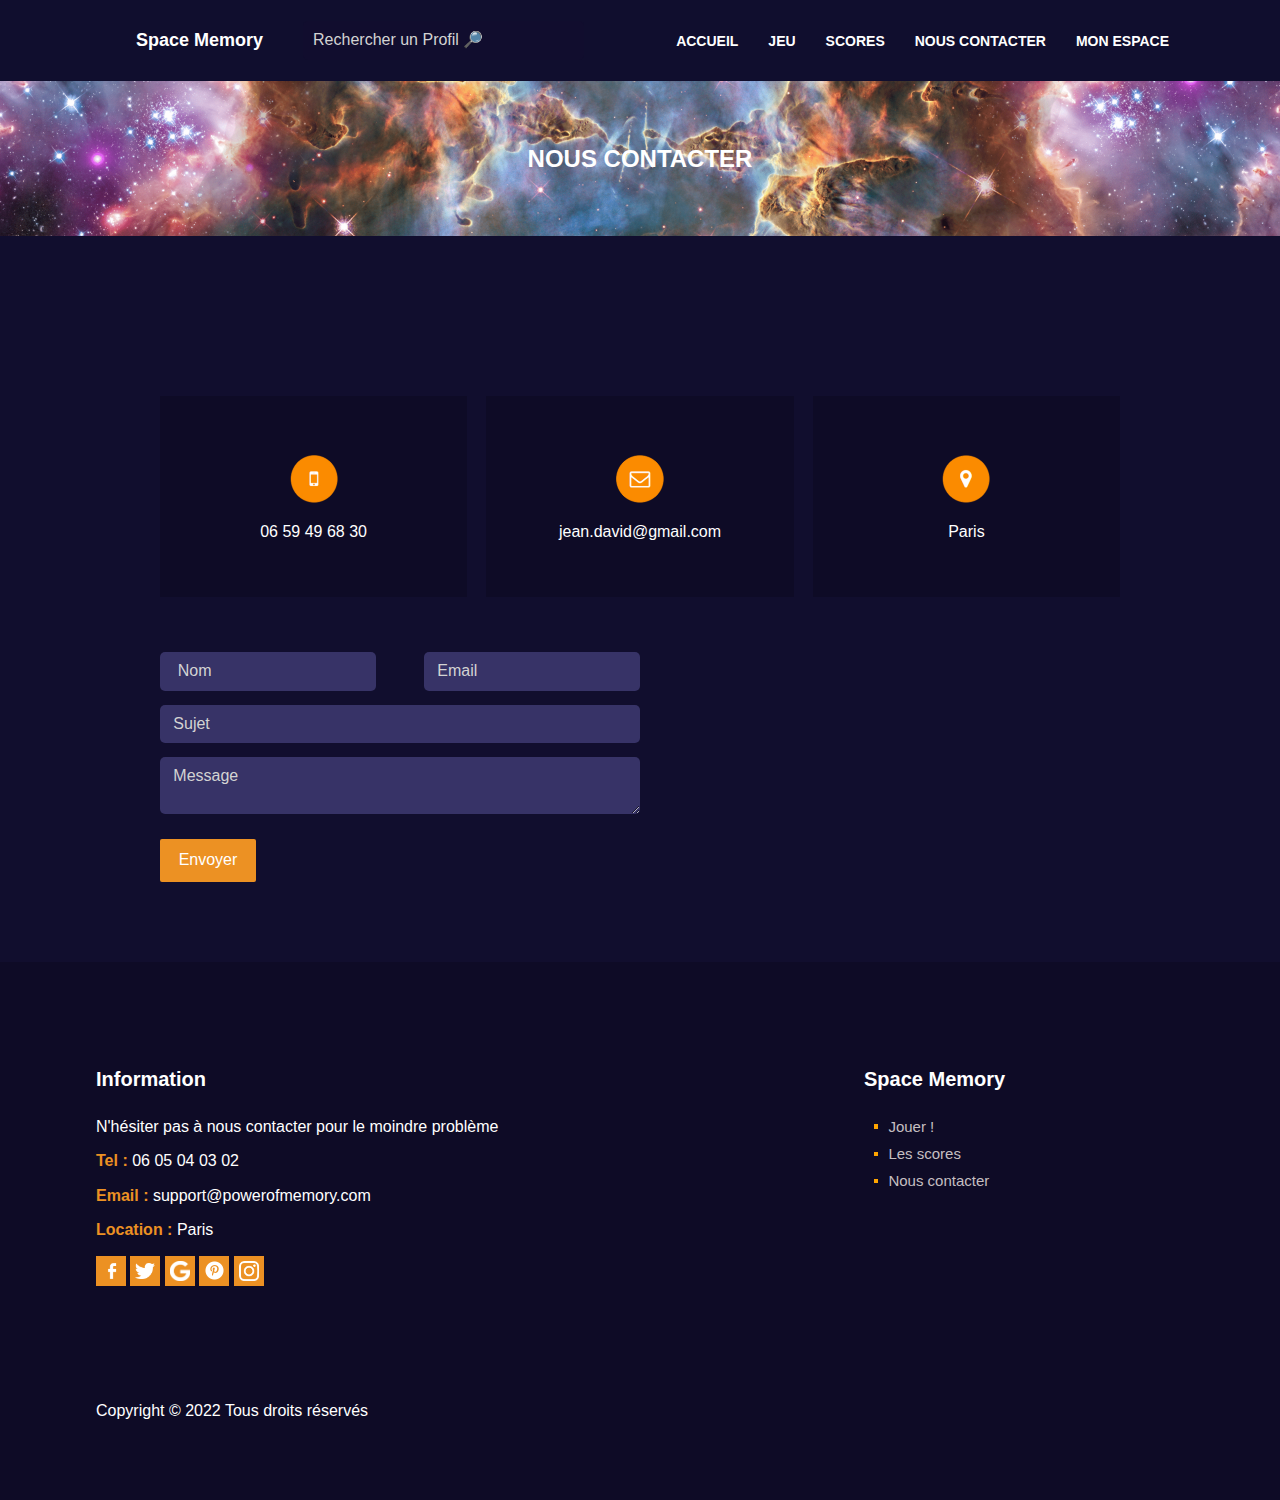
==== contact.html @ 4a154aa1 "contact ajustement" ====
<!DOCTYPE html>
<html>
    <head>
        <title>Space memory</title>
        <meta charset="utf-8">
        <link rel="stylesheet" href="assets/css/normalize.css">
        <link rel="stylesheet" href="assets/css/footer.css">
        <link rel="stylesheet" href="assets/css/header.css">
        <link rel="stylesheet" href="assets/css/main.css">
    </head>
    <body>
        <header class="login header"> 
            <div id="backgroundHeader">
                <nav>
                    <div id="logo" class="logo">Space Memory</div>
                    <input class="menu-btn" type="checkbox" id="menu-btn" />
                    <label class="menu-icon" for="menu-btn"><span class="navicon"></span></label>
                    <input type="text" placeholder="Rechercher un Profil 🔎" class="searchProfil">
                    <ul class="menu">
                        <li><a href="index.html" >Accueil</a></li>
                        <li><a href="memory.html" >Jeu</a></li>
                        <li><a href="Scores.html" >Scores</a></li>
                        <li><a href="contact.html">Nous Contacter</a></li>
                        <li><a href="#" id="LienConditionnel">Mon Espace</a></li>
                    </ul>
                </nav>
            </div>
            <h2 class="connexion">Nous Contacter</h2>
        </header>
        <main id="mainContact">
        <section class="align">
            <div>
                <br/>
                <img src="assets/images/telephone.png"width="48px"height="48px"/>
                <p>06 59 49 68 30</p>
            </div>
            <div>
                <br/>
                <img src="assets/images/mail.png"width="48px"height="48px"/>
                <p>jean.david@gmail.com</p>
            </div>
            <div>
                <br/>
                <img src="assets/images/map.png"width="48px"height="48px"/>
                <p>Paris</p>
            </div>
        </section>
        <form method="POST" class="form">
            <div id="inputPetit">
                <input type="text" name="name" id="name" placeholder="  &nbsp; Nom">
                <input type="email" name="mail" id="mail" placeholder=" &nbsp; Email">
            </div>
                <input type="text" name="sujet" id="sujet" placeholder=" &nbsp; Sujet" class="inputgrand">
                <textarea name="message" id="message" placeholder=" &nbsp; Message" class="inputgrand"></textarea>
                <br>
                <input type="submit" value="Envoyer" class="Submit">
        </form>
        </main>
        <!--footer-->
        <footer class="footer">
            <article>
                <h4>Information</h4>
                <p>N'hésiter pas à  nous contacter pour le moindre problème</p>
                <p><span>Tel : </span> 06 05 04 03 02</p>
                <p><span>Email : </span> support@powerofmemory.com</p>
                <p><span>Location : </span> Paris</p>
                <div>
                    <img src="assets/images/Facebook.png" alt="Facebook" id="facebook">
                    <img src="assets/images/twitter-128.png" alt="twitter">
                    <img src="assets/images/G-logo.png" alt="twitter">
                    <img src="assets/images/pinterest2.png" alt="pinterest" id="pinterest">
                    <img src="assets/images/instagram.png" alt="twitter">
                </div>
                <p>Copyright © 2022 Tous droits réservés</p>
            </article>
            <article>
                <h4>Space Memory</h4>
                <ul>
                    <li><a href="" > Jouer !</a></li>
                    <li><a href="Scores.html" > Les scores</a></li>
                    <li><a href="contact.html" > Nous contacter</a></li>
                </ul>
            </article>
        </footer>
        <!--fin footer-->
    </body>
</html>
---- assets/css/footer.css ----
footer{
    display: flex;
    justify-content: space-between;
    width: 100%;
    margin: auto;
    background-color: #0E0B26;
}
footer article img{
    background-color: #EC9123;
    padding: 5px;
    height: 20px;
    width: 20px;
}
footer a{
    text-decoration: none;
    color: #C5BFC1;
}
footer article{
    text-align: left;
    margin: 5rem 6rem;
}
footer article:last-of-type{
    width: 25%;
}
footer .InformationRight{
    text-align: right;
    
}
footer article p:last-of-type{
    margin: 7rem 0 0 0;
}
footer ul{
    padding: 0;
    list-style-type: none;
}
footer li{
    margin: 10px;
    font-size: 15px;
    display: flex;
    align-items: center;
}
footer li::before {
    content: "\25A0";
    margin-right: 10px;
    color: transparent;
    background-color: orange;
    font-size: 4px;
    padding: 0 1px;
}
footer span{
    color: #EC9123;
    font-weight: bold;
}
---- assets/css/header.css ----
#headerAccueil{
    display: flex;
    flex-direction: column;
    background: url(../images/montagneSpace.jpeg) no-repeat;
    background-size: cover;
    background-position: center;
    text-align: center;
}
nav{
    display: flex;
    align-items: center;
    justify-content: space-between;
    width: 85%;
    margin: auto;
}
#headerAccueil a, .login a{
    text-decoration: none;
    color: white;
    font-weight: 900;
    font-size: 14px;
}

#headerAccueil ul, .login ul{
    display: flex;
    margin: 0;
    flex-direction: column;
    top: 4rem;
    position: absolute;
    right: 1rem;
    background: rgba(17, 14, 46, 0.5);
    align-items: center;
}
#headerAccueil h1{
    font-size: 80px;
    width: 50rem;
    font-weight: 900;
    margin: 30vh auto 0;
}
#headerAccueil li, .login li{
    list-style: none;
    margin: 0 15px;
    display: flex;
    align-items: center;
    text-transform: uppercase;
    font-size: 15px;
}
#headerAccueil a button{
    color: white;
    border: none;
    background-color: transparent;
    font-size: 16px;
    cursor: pointer;
    text-transform: uppercase;
    font-weight: bold;

}
header.login h2{
    width: 75%;
    font-weight: 900;
    text-align: center;
    margin: 4rem auto;
    text-transform: uppercase;
}
header.login nav{
    width: 85%;
    justify-content: space-between;
}
#backgroundHeader{
    width: 100%;
    background-color: #100E2E;
}

header.login a{
    text-decoration: none;
    color: white;
    font-weight: 900;
    font-size: 14px;
}
header.login ul{
    display: flex;
    
}
header.login{
    display: flex;
    flex-direction: column;
    background: url(../images/headerWalpapper.png) no-repeat;
    background-size: cover;
    background-position: center;
}
header h1.connexion{
    font-size: 50px;
    width: 40%;
    font-weight: bold;
    margin: 50px auto 50px;
}

.header {
    background-color: #fff;
    width: 100%;
    z-index: 3;
  }
  
  .header ul {
    margin: 0;
    padding: 0;
    list-style: none;
    overflow: hidden;
  }
  
  .header li a {
    display: block;
    padding: 12px 20px;
    text-decoration: none;
    border-top: 2px solid transparent;
    transition: 1s;
  }
  
  #headerAccueil a:hover, .login li a:hover {
    color: #EC9123;
    transition: 0.5s;
  }
  
  .header .logo {
    display: block;
    float: left;
    font-size: 2em;
    padding: 10px 20px;
    text-decoration: none;
  }
  
  /* menu */
  
  .header .menu {
    clear: both;
    max-height: 0;
    transition: max-height .2s ease-out;
  }
  
  /* menu icon */
  
  .header .menu-icon {
    cursor: pointer;
    display: inline-block;
    padding: 28px 20px;
    position: absolute;
    right: 5rem;
    user-select: none;
  }
  
  .header .menu-icon .navicon {
    background: wheat;
    display: block;
    height: 5px;
    position: relative;
    transition: background .2s ease-out;
    width: 40px;
    border-radius: 5px;
  }
  
  .header .menu-icon .navicon:before,
  .header .menu-icon .navicon:after {
    background: wheat;
    content: '';
    display: block;
    height: 100%;
    position: absolute;
    transition: all .2s ease-out;
    width: 100%;
  }
  
  .header .menu-icon .navicon:before {
    top: 13px;
    border-radius: 5px;
  }
  
  .header .menu-icon .navicon:after {
    top: -13px;
    border-radius: 5px;
  }
  
  /* menu btn */
  
  .header .menu-btn {
    display: none;
  }
  
  .header .menu-btn:checked ~ .menu {
    max-height: 240px;
  }
  
  .header .menu-btn:checked ~ .menu-icon .navicon {
    background: transparent;
  }
  
  .header .menu-btn:checked ~ .menu-icon .navicon:before {
    transform: rotate(-45deg);
  }
  
  .header .menu-btn:checked ~ .menu-icon .navicon:after {
    transform: rotate(45deg);
  }
  
  .header .menu-btn:checked ~ .menu-icon:not(.steps) .navicon:before,
  .header .menu-btn:checked ~ .menu-icon:not(.steps) .navicon:after {
    top: 0;
  }

  @media (min-width: 1000Px) {
    .header li {
      float: left;
    }
    .header li a {
      padding: 20px 0;
    }
    .header .menu {
      clear: none;
      float: right;
      max-height: none;
    }
    .header .menu-icon {
      display: none;    
    }
    #headerAccueil ul li a:hover, header.login ul li a:hover{
        color: #EC9123;
        transition: 1s;
        border-top: 2px solid #EC9123;
        padding: 32px 0;
    }
    #headerAccueil ul, .login ul{
        position: unset;
        background: none;
        flex-direction: row;
    }
}
@media (max-width: 1000px) {
    h1{
        width: auto;
    }
}
---- assets/css/main.css ----
#mainAccueil{
    width: 75%;
    margin: 0 auto 7em;
}
#mainAccueil p:not(h5+p), #headerAccueil p, #footerAccueil p{
    color: #C5BFC1;
}
#mainAccueil section:first-of-type{
    display: flex;
    flex-direction: column;
    align-items: center;
    margin: 50px auto;
}
h4{
    font-size: 20px;
}
#mainAccueil section:first-of-type #blockImg{
    display: flex;
    justify-content: space-between;
    width: 100%;
}
#mainAccueil section:first-of-type div img{
    height: 300px;
}
#mainAccueil section:first-of-type div p {
    text-align: left;
    margin: 0;
    width: 20vw;
}
#mainAccueil section:first-of-type div p span{
    font-size: 20px;
    color: white;
    margin: 15px 0;
}
#mainAccueil section:first-of-type div h3{
    color: #3724A0;
    margin: 0 30px 0 0;
    text-align: left;
    font-size: 40px;
    font-weight: 900;
}
#mainAccueil section:first-of-type div h4{
    display: flex;
    margin: 0 0 30px;
}
#mainAccueil section:first-of-type #blockText{
    margin: 25px 0;
    display: flex;
    width: 100%;
}
#mainAccueil section:first-of-type #blockText div{
    display: flex;
}   
#mainAccueil section:first-of-type #blockText div div{
    display: flex;
    flex-direction: column;
}
#mainAccueil section:nth-of-type(2){
    display: flex;
    margin: auto;
    justify-content: center;
}
#mainAccueil section:nth-of-type(2) img{
    width: 530px;
    border-radius: 5px;
}
#mainAccueil section:nth-of-type(2) div{
    display: flex;
    flex-wrap: wrap;
    justify-content: end;
}
#mainAccueil section:nth-of-type(2) div article{
    width: 230px;
    display: flex;
    flex-direction: column;
    justify-content: center;
    align-items: center;
    margin: 15px;
    border-radius: 5px;
}
#mainAccueil section:nth-of-type(2) div article h5{
    font-size: 38px;
    margin: 0;
}
#mainAccueil section:nth-of-type(2) div article p{
    font-size: 18px;
    margin: 10px 0 0;
    font-weight: bolder;
}
#mainAccueil section:nth-of-type(2) div article:first-of-type{
    background-color: #3724A0;
}
#mainAccueil section:nth-of-type(2) div article:nth-of-type(2){
    background-color: #16A15F;
        margin-right: 0;
}
#mainAccueil section:nth-of-type(2) div article:nth-of-type(3){
    background-color: #B91CA8;

}
#mainAccueil section:nth-of-type(2) div article:last-of-type{
    background-color: #EB9122;
    margin-right: 0;
}
#mainAccueil section:last-of-type{
    margin: 20px;
    display: flex;
    flex-direction: column;
    align-items: center;
    margin: auto;
}
#mainAccueil section:last-of-type h2{
    font-size: xx-large;
    margin: 8rem 0 0 0;
}
#mainAccueil section:last-of-type p{
    margin: 20px;
}
#mainAccueil section:last-of-type p+img{
    width: 180px;
    margin: 10px;
}
#mainAccueil section:last-of-type #blockArticle{
    display: flex;
    justify-content: space-evenly;
    margin: auto;
    width: 75%;
}
#mainAccueil section:last-of-type article{
    display: flex;
    flex-direction: column;
    align-items: center;
    background-color: #0E0B26;
    padding: 30px;
    margin: 10px;
}
.imgTeam{
    width: 150px;
    height: 150px;
    border-radius: 50%;
}
#mainAccueil section:last-of-type article div:not(.imgTeam){
    display: flex;
    justify-content: space-evenly;
}
#mainAccueil section:last-of-type article div img{
    width: 20px;
    margin: 5px;
}
#mainAccueil section:last-of-type article h6{
    font-size: large;
    margin: 20px 7rem 5px;
}
#mainAccueil section:last-of-type article h6+p{
    color: #C5BFC1;
}
#alexis{
    background: url(../images/alexis.jpg) center;
    background-size: cover;
}
#mathias{
    background: url(../images/mathias.JPG) center;
    background-size: cover;

}

#mainContact{
    display: flex;
    width: 75%;
    margin: auto;
    flex-direction: column;
    align-items: center;
}
#leo{
    background: url(../images/gento.jpg) center;
    background-size: cover;
}


/*transition du header dan sle bon endroit*/

#logo{
    text-decoration: none;
    color: white;
    font-weight: 900;
    font-size: 18px;
    margin: 20px;
}
body{
    box-sizing: border-box;
    font-family: Arial, Helvetica, sans-serif;
    color: white;
    background-color: #110E2E;
}
#facebook{
    padding: 5px 7px 5px 3px;
}
#pinterest{
    height: 25px;
    width: 25px;
    padding: 2.5px;
}
#playButton{
    margin: 15px auto 30vh;
    width: 10%;
    background-color: orange;
    border: transparent;
    padding: 15px;
}
.align{
    display: flex;
    width: 100%;
    justify-content: space-between;
}
.align div{
    text-align: center;
    padding: 40px 0;
    margin: 10rem 0 3rem;
    width: 32%;
    background-color: #0E0B26;
}
#inputPetit{
    display: flex;
    justify-content: space-between;
    width: 100%;
}
.Submit{
    background-color: #EC9123;
    color: white;
    width: 20%;
    border-radius: 2px;
    border: transparent;
    padding: 12px 5px;
}
.inputgrand, #inputPetit input, textarea, .searchProfil{
    background-color: #373367;
    border-radius: 5px;
    color: white;
    padding: 10px 0;
    width: 100%;
    margin: 7px 0;
    border: none;
}
.form{
    display: flex;
    flex-direction: column;
    align-items: baseline;
    width: 50%;
    margin: 0 auto 5rem 0;
}
#inputPetit input {
    width: 45%;
}
.divInput{
    margin: 50px;
    text-align: left;

}
.pInput{
    margin: 3px;
    margin-left: 40%;
}
::placeholder{
    color: lightgray;
}
.align .Submit{
    background-color: #EC9123;
    color: white;
    border-color: #EC9123;
    width: 15%;
    margin: 10px auto 10px;
}
.align .SubmitEspace{
    background-color: #EC9123;
    color: white;
    border-color: #EC9123;
    width: 60%;
    margin: 10px auto 10px;
}
.align form{
    width: 50%;
    color: white;
}

.formEspace{
    margin: 50px;
    text-align: center;

}
.formEspace2{
    margin: 50px;
    text-align: center;

}
.pEspace{
    margin: 3px;
    margin-left: 50%;
}

.pEspace2{
    margin: 3px;
    margin-right: 50%;
}
::placeholder{
    color: lightgray;
}.Scores{
    display: flex;
    flex-direction: column;
    align-items: center;
    margin-bottom: 0%;
    padding: 10% 0;
}
.searchProfil{
    padding: 10px 4rem 10px 10px;
    background-color: rgba(17, 14, 46, 0.8);
    color: rgba(255, 255, 255, 0.5);
    width: auto;
    margin: 0 auto 0 0;
}
.Scores tr,.Scores img{
    height: 100px;
    width: 100px;
    border: 1px solid #EC9123;
}
.Scores tr td{
    padding: 2px 4px;
    cursor: pointer;
}
.Scores th{
    border: 1px solid orange;
    height: 25px;
    width: 225px;
}
#blockArticle article:hover{
    transition: 0.5s;
    -ms-transform: scale(1.05); /* IE 9 */
    -webkit-transform: scale(1.05); /* Safari 3-8 */
    transform: scale(1.05);
}
.PageScores{
    display: flex;
    flex-direction: column;
    align-items: center;
    margin: 10%;
}
.PageScores th, .PageScores td{
    border: 1px solid orange;
    height: 25px;
    width: 400px;
}
.PageScores .Fait{
    height: 40px;
    width: 200px;
    font-size: 40px;
}
.PageScores .FaitBase{
    height: 40px;
    width: 200px;
}
.jauge {
    width: 100%;
    height: 30px;
    background-color: #ccc;
    position: relative;
    border-radius: 10px;
}

.remplissage {
    height: 100%;
    background-color: orange;
    width: 33%;
    color: #373367;
    text-align: right;
    padding: 1rm;
    font-size: 20px;
    border-radius: 10px;
}
.progression{
    width: 400px;
    margin: 10px;
}
.alignProfil{
    display: flex;
    width: 100%;
    justify-content: center;
}
.TableauProfil{
    text-align: center;
    width: 100%;
    margin: 10%;
}
.colonne1 td{
    margin: 20%;
}
.formEspace div input{
    background-color: #373367;
    border-radius: 5px;
    color: white;
    padding: 10px 0;
    width: 100%;
    margin: 7px 0;
    border: none;
}
.formEspace div input.SubmitEspace{
    background-color: #EC9123;
    color: white;
    border-color: #EC9123;
    width: 50%;
    margin: 10px auto 10px;
}

/*chat*/

#pos_chat{
    position: absolute;
    bottom: 51vh; right: 0;
}
#chat{
    background-color: white;
    height: 50vh;
    width: 25%;
    position: fixed;
    right: 0;
    display: flex;
    flex-direction: column;
    box-sizing: border-box;
}
#chat #head{
    display: flex;
    background-color:dodgerblue;
    align-items: center;
    padding: 0;
}
#chat #head img{
    padding-right: 15px;
    padding-left: 15px;
}
#messages{
    flex: 1;
    padding: 20px 30px;
}
.message {
    background-color: lightgray;
    padding: 10px;
    color: black;
    width: fit-content;
    border-radius: 10px;
    margin-bottom: 15px;
}
.users{
    background-color: dodgerblue;
    margin-left: auto;
    color: white;
}
#input form{
    display: flex;
    margin: 10px;
    margin-top: 15px;
    margin-bottom: 15px;
}
#input form input{
    flex: 1;
    background-color: white;
    color: black;
    padding: 5px;
    border-width: 1px;
    border-color: lightgray;
    margin: 0;
    border-radius: 5px;
}
#input form button{
    margin-left: 5px;
    border: none;
    outline: none;
    border-radius: 5px;
    background-color: white;
    color: black;
    cursor: pointer;
}
#input form button:hover{
    background-color: dodgerblue;
}
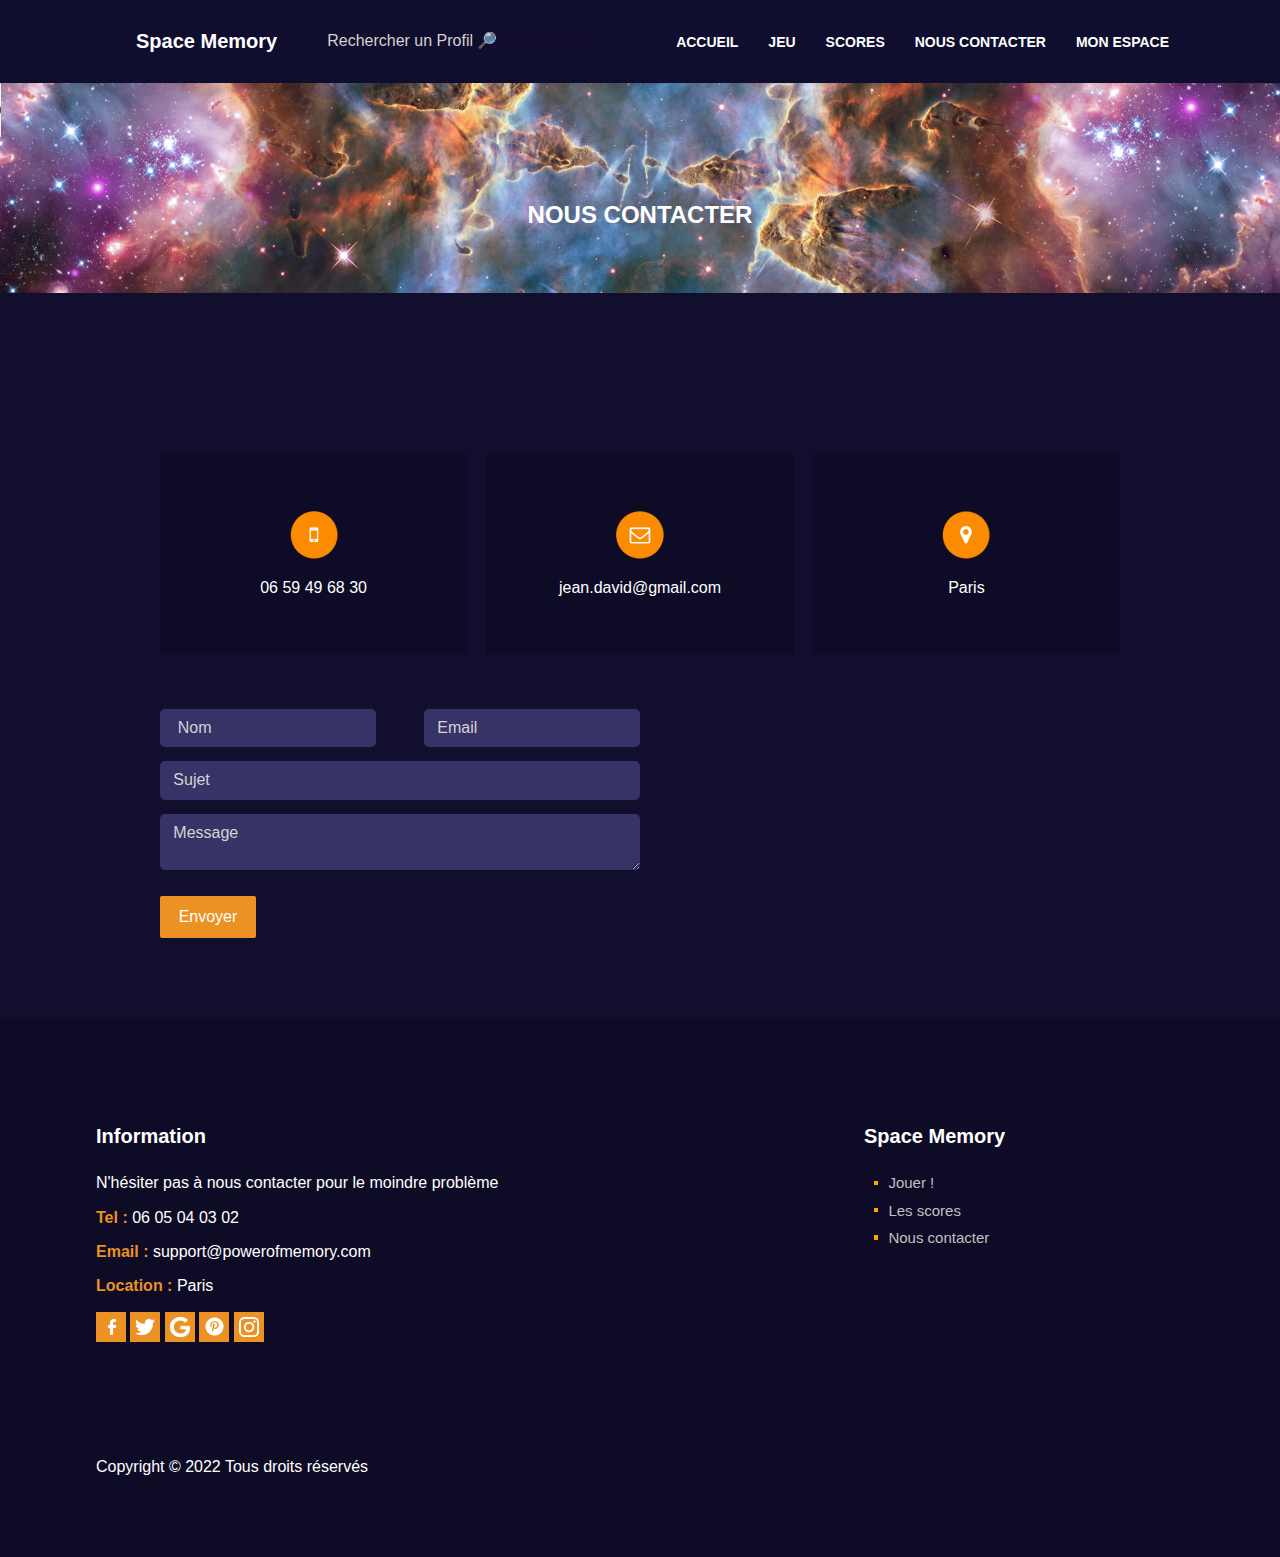
==== commit 23ca228b: "musique" ====
--- a/contact.html
+++ b/contact.html
@@ -25,6 +25,10 @@
                     </ul>
                 </nav>
             </div>
+            <audio controls preload="auto" autoplay loop>
+                <source src="assets/musique/MusiqueAction.mp3" type="audio/mpeg" />
+                 votre navigateur ne suporte pas l'element audio
+            </audio>
             <h2 class="connexion">Nous Contacter</h2>
         </header>
         <main id="mainContact">
--- a/assets/css/footer.css
+++ b/assets/css/footer.css
@@ -1,10 +1,4 @@
-footer{
-    display: flex;
-    justify-content: space-between;
-    width: 100%;
-    margin: auto;
-    background-color: #0E0B26;
-}
+
 footer article img{
     background-color: #EC9123;
     padding: 5px;
@@ -19,9 +13,7 @@
     text-align: left;
     margin: 5rem 6rem;
 }
-footer article:last-of-type{
-    width: 25%;
-}
+
 footer .InformationRight{
     text-align: right;
     
@@ -33,12 +25,7 @@
     padding: 0;
     list-style-type: none;
 }
-footer li{
-    margin: 10px;
-    font-size: 15px;
-    display: flex;
-    align-items: center;
-}
+
 footer li::before {
     content: "\25A0";
     margin-right: 10px;
--- a/assets/css/header.css
+++ b/assets/css/header.css
@@ -19,13 +19,21 @@
     font-weight: 900;
     font-size: 14px;
 }
-
+.inputgrand, #inputPetit input, textarea, .searchProfil{
+    background-color: #373367;
+    border-radius: 5px;
+    color: white;
+    padding: 10px 0;
+    width: 100%;
+    margin: 7px 0;
+    border: none;
+}
 #headerAccueil ul, .login ul{
     display: flex;
     margin: 0;
     flex-direction: column;
     top: 4rem;
-    position: absolute;
+    position: fixed ;
     right: 1rem;
     background: rgba(17, 14, 46, 0.5);
     align-items: center;
@@ -54,6 +62,7 @@
     font-weight: bold;
 
 }
+
 header.login h2{
     width: 75%;
     font-weight: 900;
@@ -69,7 +78,12 @@
     width: 100%;
     background-color: #100E2E;
 }
-
+#mainAccueil section:last-of-type #blockArticle{
+    display: flex;
+    justify-content: space-evenly;
+    margin: auto;
+    width: 75%;
+}
 header.login a{
     text-decoration: none;
     color: white;
@@ -79,6 +93,12 @@
 header.login ul{
     display: flex;
     
+}
+#doubleImgBlock img {
+    height: 300px;
+}
+#mainAccueil section:first-of-type div img:first-of-type:not(#mainAccueil section:first-of-type div div img) {
+    height: 300px;
 }
 header.login{
     display: flex;
@@ -93,7 +113,24 @@
     font-weight: bold;
     margin: 50px auto 50px;
 }
-
+#mainAccueil section:nth-of-type(2){
+    display: flex;
+    margin: auto;
+    justify-content: center;
+}
+footer li{
+    margin: 10px;
+    font-size: 15px;
+    display: flex;
+    align-items: center;
+}
+#mainAccueil section:first-of-type div h3{
+    color: #3724A0;
+    margin: 0 30px 0 0;
+    text-align: left;
+    font-size: 40px;
+    font-weight: 900;
+}
 .header {
     background-color: #fff;
     width: 100%;
@@ -142,8 +179,8 @@
     cursor: pointer;
     display: inline-block;
     padding: 28px 20px;
-    position: absolute;
-    right: 5rem;
+    position: fixed;
+    right: 0;
     user-select: none;
   }
   
@@ -172,7 +209,15 @@
     top: 13px;
     border-radius: 5px;
   }
-  
+  #mainAccueil section:nth-of-type(2) div article{
+    width: 230px;
+    display: flex;
+    flex-direction: column;
+    justify-content: center;
+    align-items: center;
+    margin: 15px;
+    border-radius: 5px;
+}
   .header .menu-icon .navicon:after {
     top: -13px;
     border-radius: 5px;
@@ -205,7 +250,7 @@
     top: 0;
   }
 
-  @media (min-width: 1000Px) {
+  @media (min-width: 1111px) {
     .header li {
       float: left;
     }
@@ -232,8 +277,102 @@
         flex-direction: row;
     }
 }
-@media (max-width: 1000px) {
-    h1{
+footer article:last-of-type{
+    width: 25%;
+}
+.searchProfil{
+    padding: 10px 4rem 10px 10px;
+    background-color: rgba(17, 14, 46, 0.8);
+    color: rgba(255, 255, 255, 0.5);
+    width: auto;
+    margin: 0 auto 0 0;
+}
+#mainAccueil section:nth-of-type(2) div article:nth-of-type(3){
+    background-color: #EB9122;
+}
+#mainAccueil section:nth-of-type(2) div article:nth-of-type(2), #mainAccueil section:nth-of-type(2) div article:last-of-type{
+    margin-right: 0;
+}
+#mainAccueil section:nth-of-type(2) div article:last-of-type{
+    background-color: #16A15F;
+}
+#mainAccueil section:nth-of-type(2) div article:nth-of-type(2){
+    background-color: #B91CA8;
+
+}
+footer{
+    display: flex;
+    justify-content: space-between;
+    width: 100%;
+    margin: auto;
+    background-color: #0E0B26;
+}
+footer article{
+    text-align: left;
+    margin: 5rem 6rem;
+}
+@media (max-width: 1150px) {
+    #headerAccueil h1{
         width: auto;
     }
-}+    #mainAccueil section:first-of-type #blockImg {
+        flex-direction: column;
+    }
+    #mainAccueil section:first-of-type #blockText {
+        justify-content: center;
+    }
+    #mainAccueil section:first-of-type div img:first-of-type:not(#mainAccueil section:first-of-type div div img) {
+        height: auto;
+        margin: 2rem;
+    }
+    .searchProfil{
+        padding: 10px 35px 10px 20px;
+    }
+    #mainAccueil section:last-of-type #blockArticle {
+        flex-direction: column;
+    }
+}
+@media screen and (max-width: 1380px) {
+    #mainAccueil section:nth-of-type(2) div article:nth-of-type(2), #mainAccueil section:nth-of-type(2) div article:last-of-type{
+        margin-right: 15px;
+    }
+    #mainAccueil section:nth-of-type(2) div article {
+        padding: 35px;
+    }
+}
+@media screen and (max-width: 874px) {
+    #mainAccueil section:nth-of-type(2) {
+        display: flex;
+        margin: auto;
+        justify-content: center;
+        flex-direction: column;
+        align-items: center;
+    }
+    #mainAccueil section:nth-of-type(2) div article {
+        width: 100%;
+    }
+}
+@media screen and (max-width: 640px) {
+    #headerAccueil h1{
+        font-size: 70px;
+    }
+    nav{
+        flex-direction: column;
+    }
+    footer{
+        flex-direction: column;
+    }
+    footer article{
+        text-align: center;
+        margin: auto;
+    }
+    footer article:last-of-type{
+        width: auto;
+    }
+    footer li{
+       justify-content: center;
+    }
+    #mainAccueil section:first-of-type div h3{
+    margin: 0 10px;
+    }
+}
--- a/assets/css/main.css
+++ b/assets/css/main.css
@@ -19,9 +19,7 @@
     justify-content: space-between;
     width: 100%;
 }
-#mainAccueil section:first-of-type div img{
-    height: 300px;
-}
+
 #mainAccueil section:first-of-type div p {
     text-align: left;
     margin: 0;
@@ -32,13 +30,7 @@
     color: white;
     margin: 15px 0;
 }
-#mainAccueil section:first-of-type div h3{
-    color: #3724A0;
-    margin: 0 30px 0 0;
-    text-align: left;
-    font-size: 40px;
-    font-weight: 900;
-}
+
 #mainAccueil section:first-of-type div h4{
     display: flex;
     margin: 0 0 30px;
@@ -55,11 +47,7 @@
     display: flex;
     flex-direction: column;
 }
-#mainAccueil section:nth-of-type(2){
-    display: flex;
-    margin: auto;
-    justify-content: center;
-}
+
 #mainAccueil section:nth-of-type(2) img{
     width: 530px;
     border-radius: 5px;
@@ -68,15 +56,6 @@
     display: flex;
     flex-wrap: wrap;
     justify-content: end;
-}
-#mainAccueil section:nth-of-type(2) div article{
-    width: 230px;
-    display: flex;
-    flex-direction: column;
-    justify-content: center;
-    align-items: center;
-    margin: 15px;
-    border-radius: 5px;
 }
 #mainAccueil section:nth-of-type(2) div article h5{
     font-size: 38px;
@@ -90,20 +69,9 @@
 #mainAccueil section:nth-of-type(2) div article:first-of-type{
     background-color: #3724A0;
 }
-#mainAccueil section:nth-of-type(2) div article:nth-of-type(2){
-    background-color: #16A15F;
-        margin-right: 0;
-}
-#mainAccueil section:nth-of-type(2) div article:nth-of-type(3){
-    background-color: #B91CA8;
-
-}
-#mainAccueil section:nth-of-type(2) div article:last-of-type{
-    background-color: #EB9122;
-    margin-right: 0;
-}
+
+
 #mainAccueil section:last-of-type{
-    margin: 20px;
     display: flex;
     flex-direction: column;
     align-items: center;
@@ -120,12 +88,7 @@
     width: 180px;
     margin: 10px;
 }
-#mainAccueil section:last-of-type #blockArticle{
-    display: flex;
-    justify-content: space-evenly;
-    margin: auto;
-    width: 75%;
-}
+
 #mainAccueil section:last-of-type article{
     display: flex;
     flex-direction: column;
@@ -183,7 +146,7 @@
     text-decoration: none;
     color: white;
     font-weight: 900;
-    font-size: 18px;
+    font-size: 20px;
     margin: 20px;
 }
 body{
@@ -202,7 +165,6 @@
 }
 #playButton{
     margin: 15px auto 30vh;
-    width: 10%;
     background-color: orange;
     border: transparent;
     padding: 15px;
@@ -232,15 +194,7 @@
     border: transparent;
     padding: 12px 5px;
 }
-.inputgrand, #inputPetit input, textarea, .searchProfil{
-    background-color: #373367;
-    border-radius: 5px;
-    color: white;
-    padding: 10px 0;
-    width: 100%;
-    margin: 7px 0;
-    border: none;
-}
+
 .form{
     display: flex;
     flex-direction: column;
@@ -254,11 +208,16 @@
 .divInput{
     margin: 50px;
     text-align: left;
+    margin-left: 40%;
+    margin-right: 40%;
 
 }
 .pInput{
     margin: 3px;
-    margin-left: 40%;
+}
+.pInput2{
+    margin: 10px;
+    text-align: center;
 }
 ::placeholder{
     color: lightgray;
@@ -281,7 +240,11 @@
     width: 50%;
     color: white;
 }
-
+#doubleImgBlock{
+    display: flex;
+    width: 100%;
+    justify-content: space-evenly;
+}
 .formEspace{
     margin: 50px;
     text-align: center;
@@ -309,13 +272,6 @@
     align-items: center;
     margin-bottom: 0%;
     padding: 10% 0;
-}
-.searchProfil{
-    padding: 10px 4rem 10px 10px;
-    background-color: rgba(17, 14, 46, 0.8);
-    color: rgba(255, 255, 255, 0.5);
-    width: auto;
-    margin: 0 auto 0 0;
 }
 .Scores tr,.Scores img{
     height: 100px;
@@ -408,6 +364,22 @@
     width: 50%;
     margin: 10px auto 10px;
 }
+.pInput input{
+    background-color: #373367;
+    border-radius: 5px;
+    color: white;
+    padding: 10px 0;
+    margin: 7px 0;
+    border: none;
+    width: 100%;
+}
+.pInput input.Submit{
+    background-color: #EC9123;
+    color: white;
+    border-color: #EC9123;
+    margin: 10px auto 10px;
+    width: 50%;
+}
 
 /*chat*/
 
@@ -437,19 +409,37 @@
 }
 #messages{
     flex: 1;
-    padding: 20px 30px;
-}
-.message {
+    padding: 20px 10px;
+    color: darkgray;
+    font-size: 10px;
+}
+.column{
+    flex-direction: column;
+    margin-left: 5px;
+}
+.column p{
+    height: fit-content;
+    margin: 0;
+}
+.flex{
+    display: flex;
+    margin-bottom: 15px;
+    align-items: center;
+}
+.message{
     background-color: lightgray;
     padding: 10px;
     color: black;
+    font-size: 15px;
     width: fit-content;
+    height: fit-content;
     border-radius: 10px;
-    margin-bottom: 15px;
-}
-.users{
+}
+.user{
+    margin-left: auto;
+}
+.usersmessage{
     background-color: dodgerblue;
-    margin-left: auto;
     color: white;
 }
 #input form{
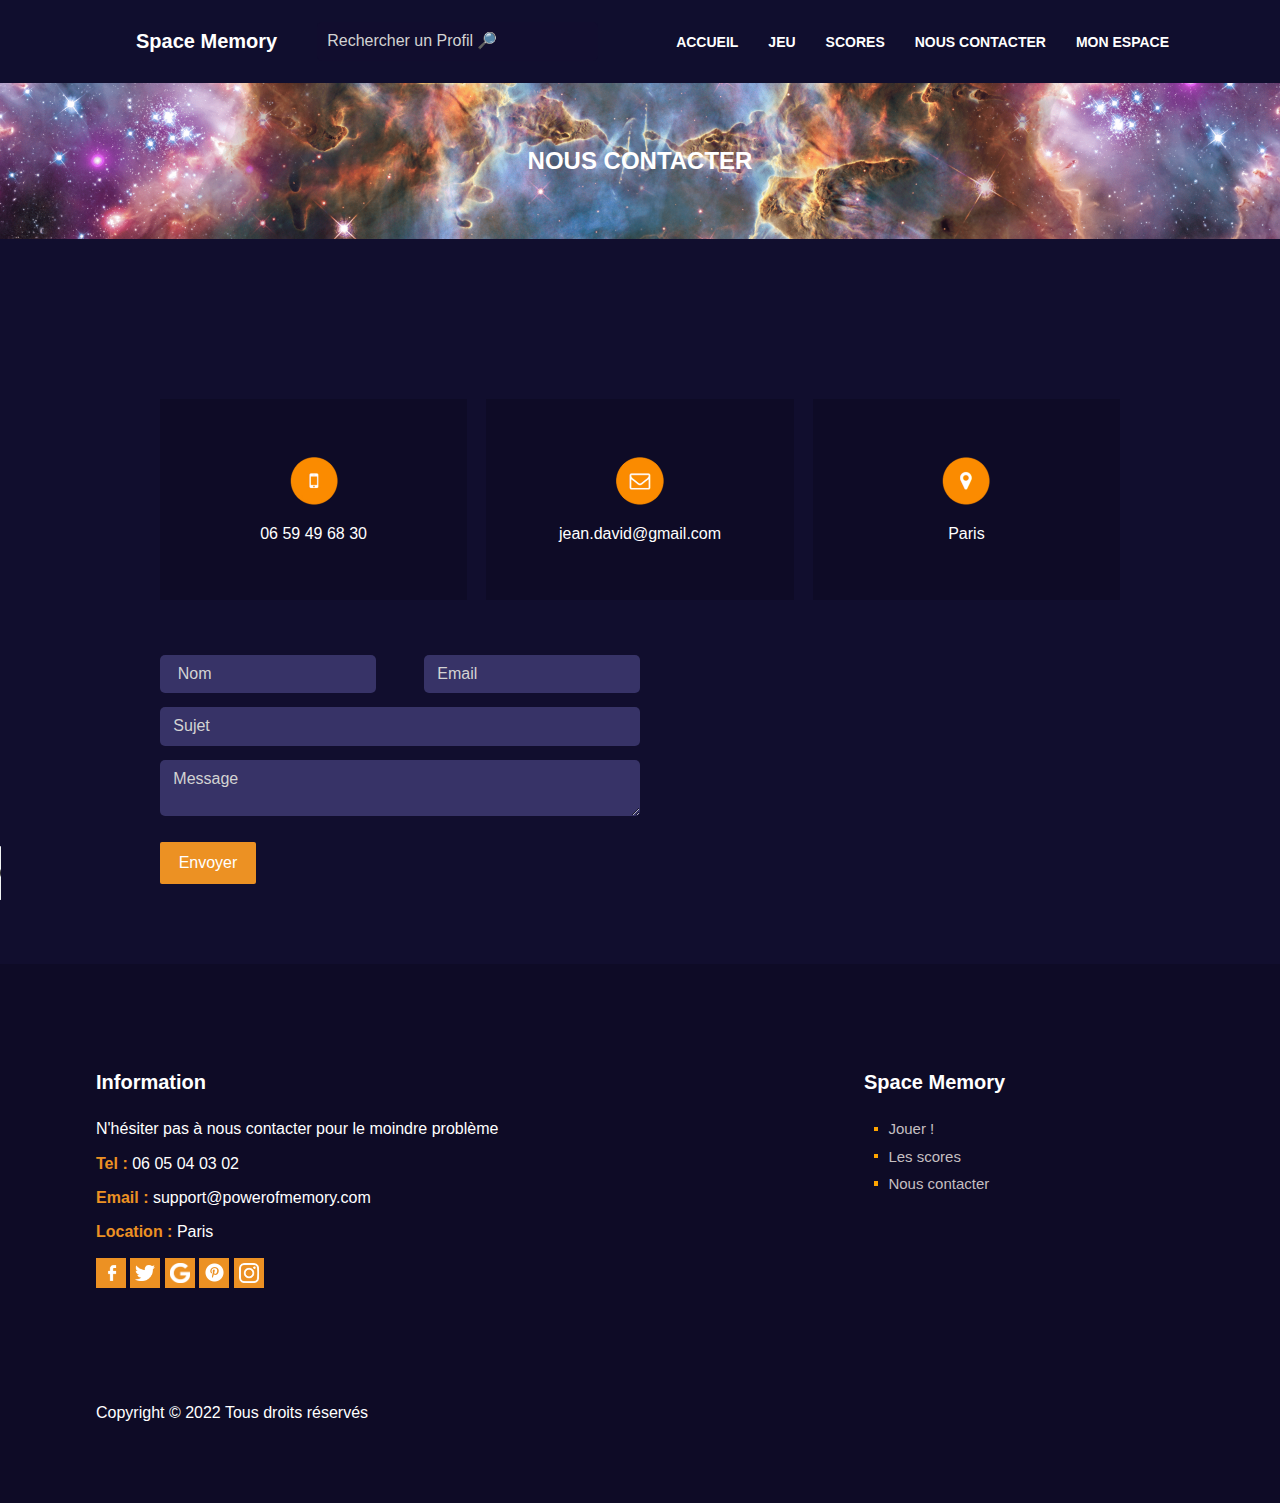
==== commit 17f50304: "bonne musique sur tout sauf memory" ====
--- a/contact.html
+++ b/contact.html
@@ -26,7 +26,7 @@
                 </nav>
             </div>
             <audio controls preload="auto" autoplay loop>
-                <source src="assets/musique/MusiqueAction.mp3" type="audio/mpeg" />
+                <source src="assets/musique/MusiqueTranquille.mp3" type="audio/mpeg" />
                  votre navigateur ne suporte pas l'element audio
             </audio>
             <h2 class="connexion">Nous Contacter</h2>
--- a/assets/css/header.css
+++ b/assets/css/header.css
@@ -12,6 +12,11 @@
     justify-content: space-between;
     width: 85%;
     margin: auto;
+}
+.Scores tr,.Scores img{
+    height: 100px;
+    width: 100px;
+    border: 1px solid #EC9123;
 }
 #headerAccueil a, .login a{
     text-decoration: none;
--- a/assets/css/main.css
+++ b/assets/css/main.css
@@ -273,11 +273,7 @@
     margin-bottom: 0%;
     padding: 10% 0;
 }
-.Scores tr,.Scores img{
-    height: 100px;
-    width: 100px;
-    border: 1px solid #EC9123;
-}
+
 .Scores tr td{
     padding: 2px 4px;
     cursor: pointer;
@@ -385,17 +381,43 @@
 
 #pos_chat{
     position: absolute;
-    bottom: 51vh; right: 0;
+}.toggle-checkbox {
+    display: none;
+}
+.floating-button {
+    width: 60px;
+    height: 60px;
+    background-color: dodgerblue;
+    position: fixed;
+    bottom: 10px; right: 10px;
+    border-radius: 50%;
+    background-image: url("../images/chaticones.png");
+    background-position: center;
+    background-size: 80%;
+    cursor: pointer;
+}
+.floating-button:hover{
+    width: 70px;
+    height: 70px;
+    bottom: 5px; right: 5px;
+}
+.toggle-checkbox:checked ~ .floating-button{
+    background-color: dodgerblue;
+    background-image: url("../images/checkedchaticone.png");
 }
 #chat{
     background-color: white;
-    height: 50vh;
-    width: 25%;
+    height: 400px;
+    width: 350px;
     position: fixed;
-    right: 0;
+    bottom: 80px; right: 10px;
     display: flex;
     flex-direction: column;
     box-sizing: border-box;
+    display: none;
+}
+.toggle-checkbox:checked ~ #chat{
+    display: flex;
 }
 #chat #head{
     display: flex;
@@ -406,6 +428,10 @@
 #chat #head img{
     padding-right: 15px;
     padding-left: 15px;
+}
+audio{
+    position: fixed;
+    bottom: 0;
 }
 #messages{
     flex: 1;
@@ -469,4 +495,5 @@
 }
 #input form button:hover{
     background-color: dodgerblue;
+    color: white;
 }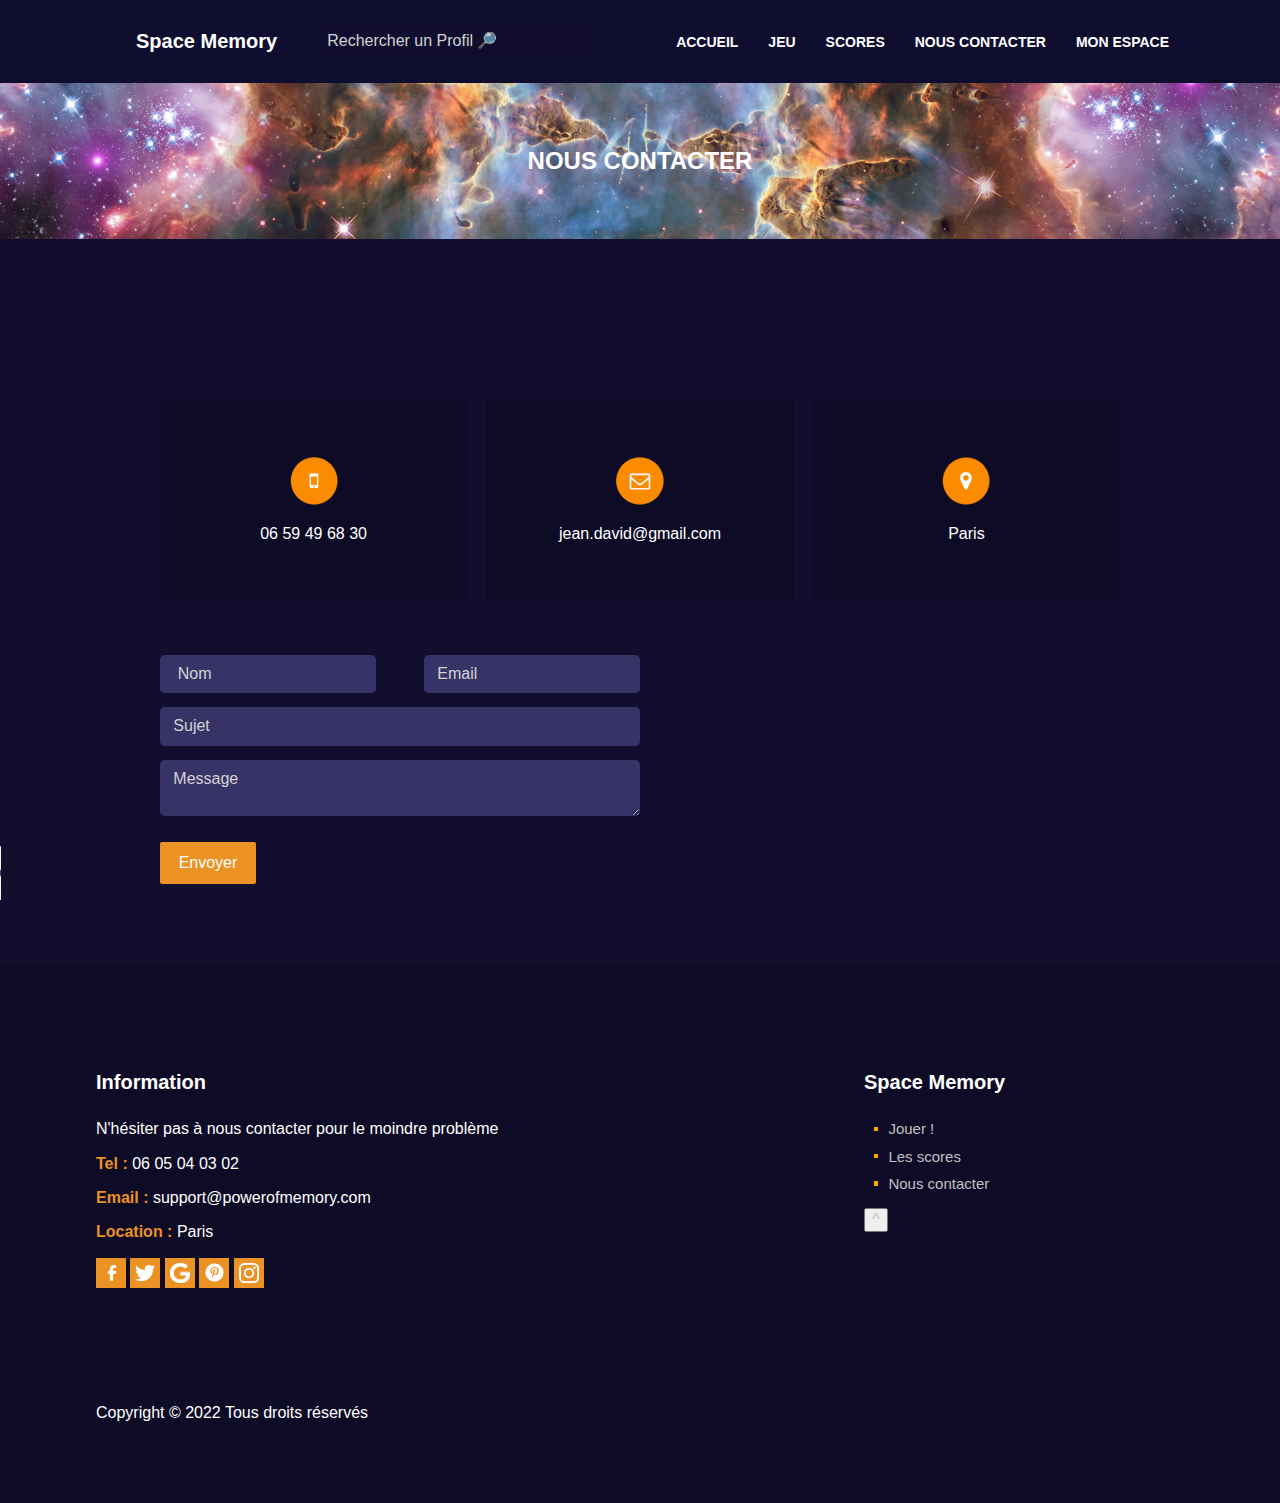
==== commit 4eb7ee70: "upButton" ====
--- a/contact.html
+++ b/contact.html
@@ -84,6 +84,7 @@
                     <li><a href="Scores.html" > Les scores</a></li>
                     <li><a href="contact.html" > Nous contacter</a></li>
                 </ul>
+                <button class="upButton"><a href="#backgroundHeader">^</a></button>
             </article>
         </footer>
         <!--fin footer-->
--- a/assets/css/header.css
+++ b/assets/css/header.css
@@ -17,6 +17,42 @@
     height: 100px;
     width: 100px;
     border: 1px solid #EC9123;
+}
+.levelDifficult{
+    display: flex;
+    flex-direction: column;
+    align-items: center;
+    justify-content: center;
+    border-radius: 10px;
+    padding: 10px;
+    color: white;
+    width: 30%;
+    margin: 2rem auto;
+}
+.levelDifficult div{
+    display: flex;
+    flex-direction: column;
+
+    align-items: center;
+    justify-content: center;
+}
+.levelDifficult div button{
+    border-radius: 5px;
+    padding: 15px;
+    border: black 1Px solid;
+    font-weight: bold;
+    margin: 10px;
+    width: 200px;
+    cursor: pointer;
+}
+.levelDifficult div button:first-of-type{
+    background-color: greenyellow;
+}
+.levelDifficult div button:nth-of-type(2){
+    background-color: cornflowerblue;
+}
+.levelDifficult div button:last-of-type{
+    background-color: red;
 }
 #headerAccueil a, .login a{
     text-decoration: none;
@@ -305,6 +341,12 @@
     background-color: #B91CA8;
 
 }
+.flex{
+    display: flex;
+}
+.none{
+    display: none;
+}
 footer{
     display: flex;
     justify-content: space-between;
--- a/assets/css/main.css
+++ b/assets/css/main.css
@@ -267,11 +267,11 @@
 ::placeholder{
     color: lightgray;
 }.Scores{
-    display: flex;
+    display: none;
     flex-direction: column;
     align-items: center;
     margin-bottom: 0%;
-    padding: 10% 0;
+    padding: 3% 0;
 }
 
 .Scores tr td{
@@ -496,4 +496,70 @@
 #input form button:hover{
     background-color: dodgerblue;
     color: white;
-}+}
+@media screen and (max-width: 900px) {
+    .hard.Scores img{
+        width: 90px;
+        height: 90px;
+    }
+}
+@media screen and (max-width: 810px) {
+    .hard.Scores img{
+        width: 80px;
+        height: 80px;
+    }
+}
+@media screen and (max-width: 730px) {
+    .hard.Scores img{
+        width: 72px;
+        height: 72px;
+    }
+}
+@media screen and (max-width: 670px) {
+    .hard.Scores img{
+        width: 65px;
+        height: 65px;
+    }
+    .medium.Scores img{
+        width: 90px;
+        height: 90px;
+    }
+}
+@media screen and (max-width: 610px) {
+    .hard.Scores img{
+        width: 60px;
+        height: 60px;
+    }
+    .medium.Scores img{
+        width: 81px;
+        height: 81px;
+    }
+}
+@media screen and (max-width: 570px) {
+    .hard.Scores img{
+        width: 57px;
+        height: 57px;
+    }
+}
+@media screen and (max-width: 550px) {
+    .hard.Scores img{
+        width: 55px;
+        height: 55px;
+    }
+    .medium.Scores img{
+        width: 72px;
+        height: 72px;
+    }
+}
+@media screen and (max-width: 530px) {
+    .hard.Scores img{
+        width: 53px;
+        height: 53px;
+    }
+}
+@media screen and (max-width: 510px) {
+    .hard.Scores img{
+        width: 52px;
+        height: 52px;
+    }
+}
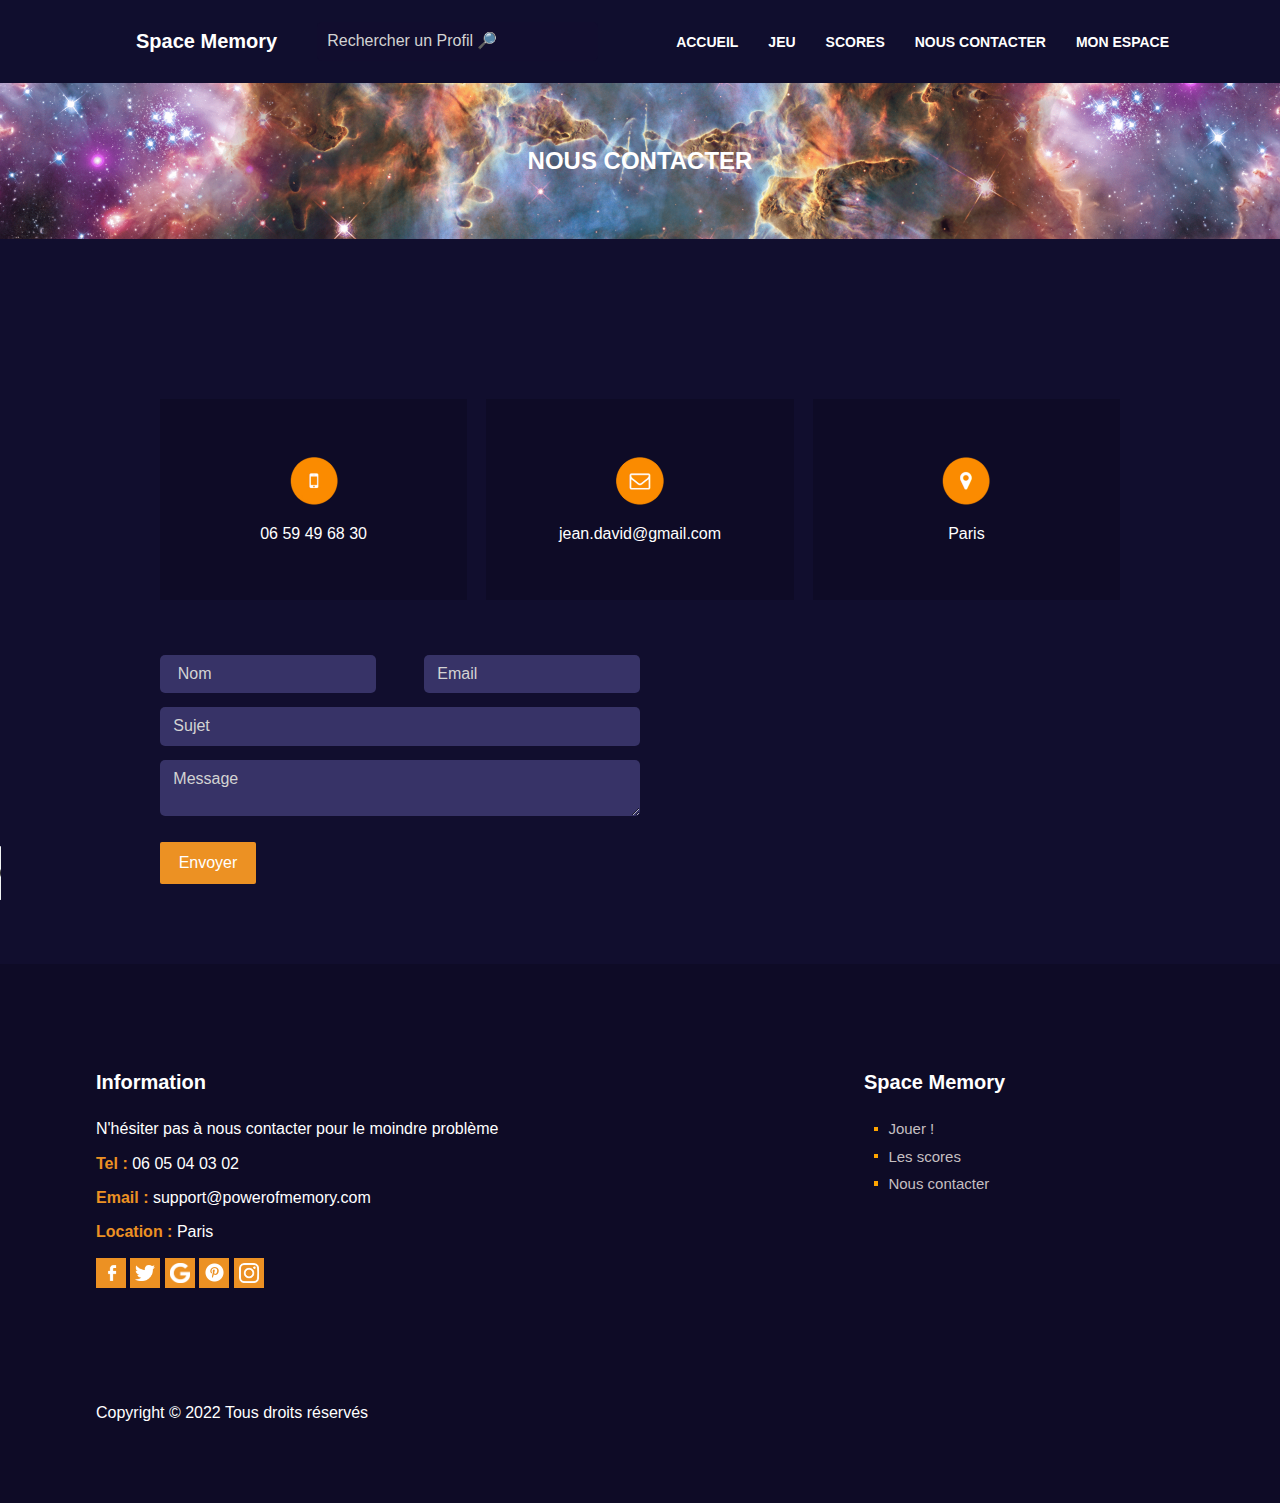
==== commit a0571106: "responsive" ====
--- a/contact.html
+++ b/contact.html
@@ -84,7 +84,6 @@
                     <li><a href="Scores.html" > Les scores</a></li>
                     <li><a href="contact.html" > Nous contacter</a></li>
                 </ul>
-                <button class="upButton"><a href="#backgroundHeader">^</a></button>
             </article>
         </footer>
         <!--fin footer-->
--- a/assets/css/main.css
+++ b/assets/css/main.css
@@ -273,7 +273,11 @@
     margin-bottom: 0%;
     padding: 3% 0;
 }
-
+.Scores tr,.Scores img{
+    height: 100px;
+    width: 100px;
+    border: 1px solid #EC9123;
+}
 .Scores tr td{
     padding: 2px 4px;
     cursor: pointer;
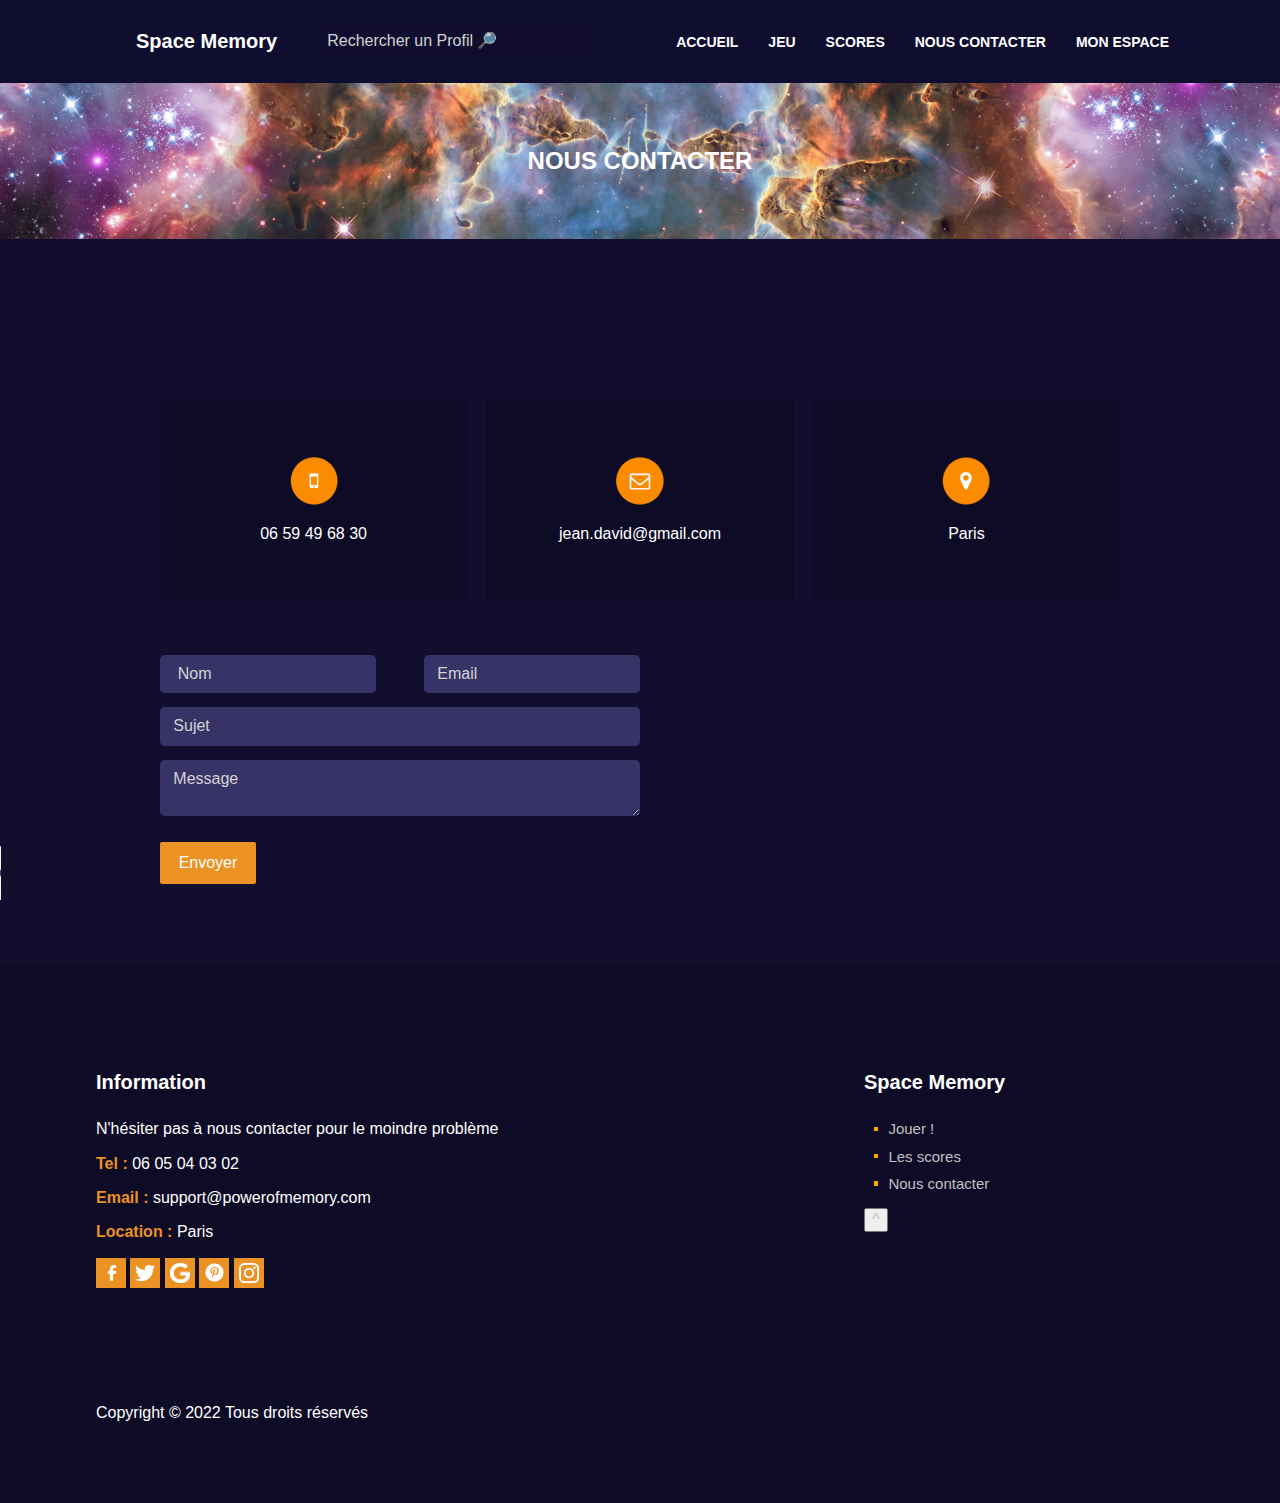
==== commit fab75155: "responsive" ====
--- a/contact.html
+++ b/contact.html
@@ -84,6 +84,7 @@
                     <li><a href="Scores.html" > Les scores</a></li>
                     <li><a href="contact.html" > Nous contacter</a></li>
                 </ul>
+                <button class="upButton"><a href="#backgroundHeader">^</a></button>
             </article>
         </footer>
         <!--fin footer-->
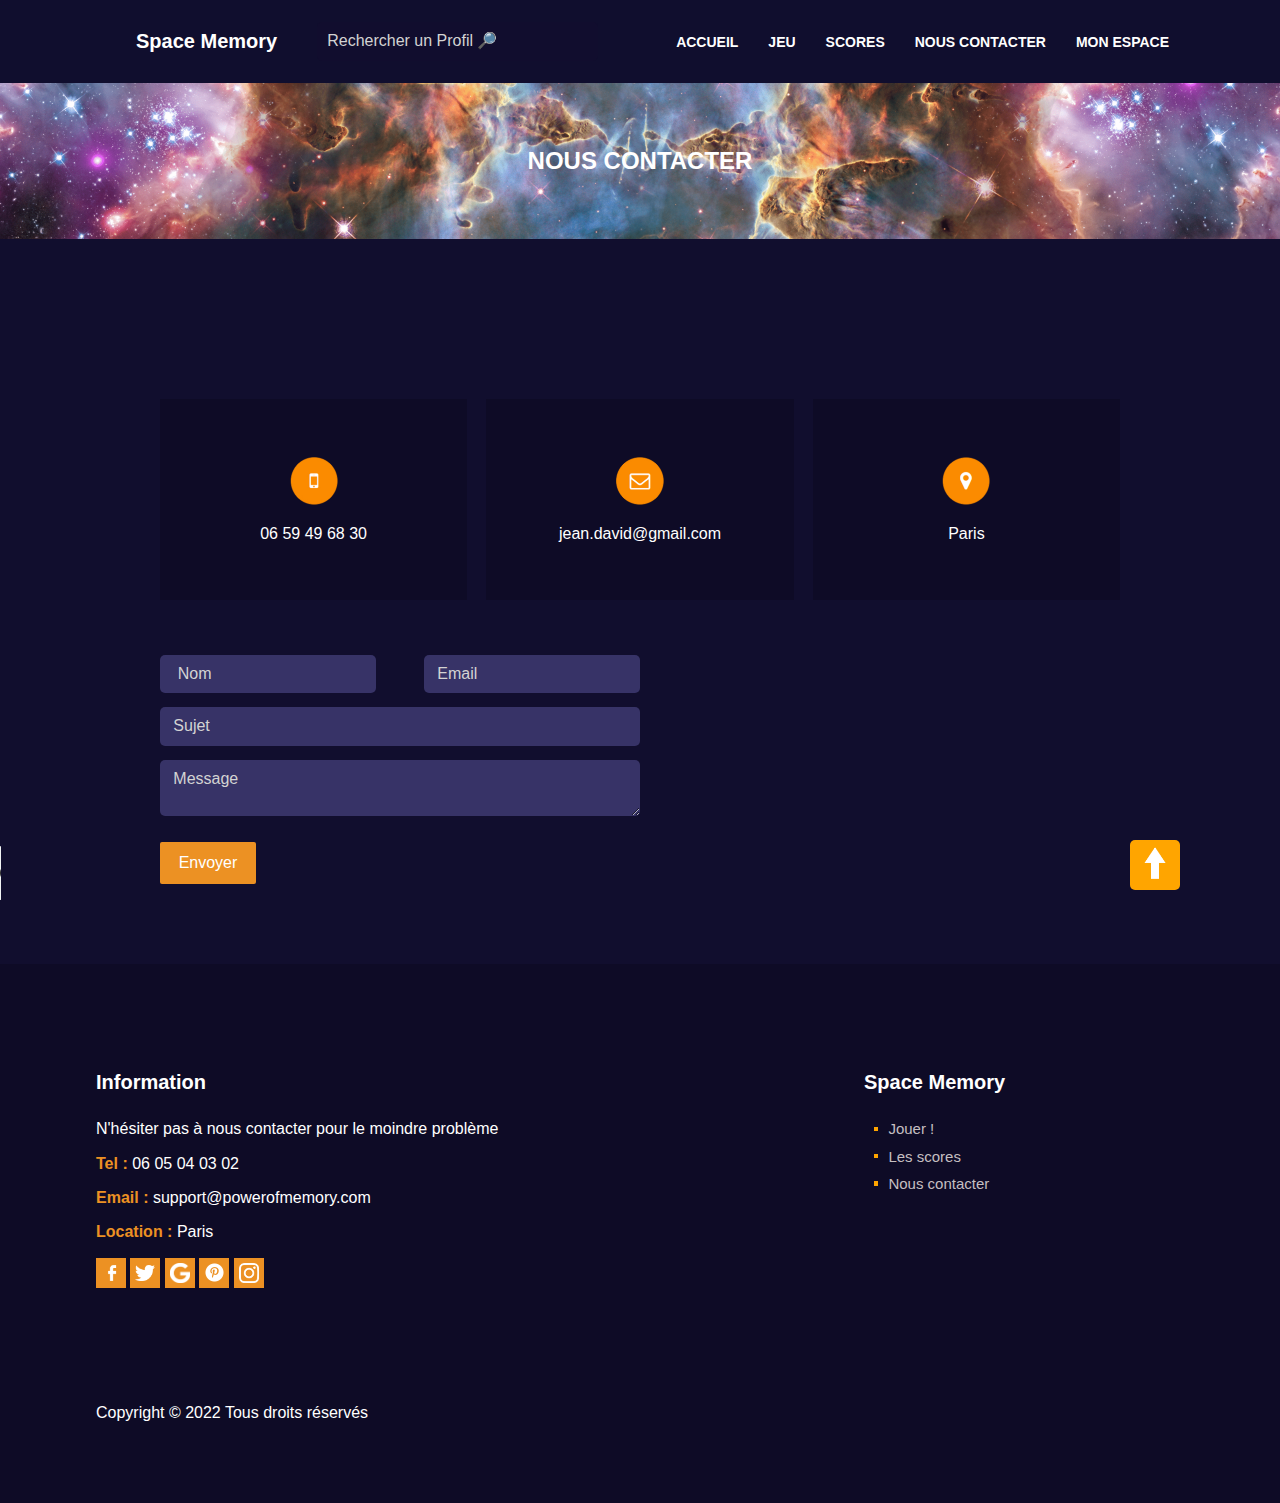
==== commit 7d76fa03: "upButton" ====
--- a/contact.html
+++ b/contact.html
@@ -84,7 +84,7 @@
                     <li><a href="Scores.html" > Les scores</a></li>
                     <li><a href="contact.html" > Nous contacter</a></li>
                 </ul>
-                <button class="upButton"><a href="#backgroundHeader">^</a></button>
+                <a href="#backgroundHeader"><button class="upButton"></button></a>
             </article>
         </footer>
         <!--fin footer-->
--- a/assets/css/header.css
+++ b/assets/css/header.css
@@ -422,4 +422,4 @@
     #mainAccueil section:first-of-type div h3{
     margin: 0 10px;
     }
-}
+}--- a/assets/css/main.css
+++ b/assets/css/main.css
@@ -270,6 +270,7 @@
     display: none;
     flex-direction: column;
     align-items: center;
+    justify-content: space-between;
     margin-bottom: 0%;
     padding: 3% 0;
 }
@@ -277,6 +278,7 @@
     height: 100px;
     width: 100px;
     border: 1px solid #EC9123;
+    margin: 0;
 }
 .Scores tr td{
     padding: 2px 4px;
@@ -501,6 +503,26 @@
     background-color: dodgerblue;
     color: white;
 }
+.upButton a{
+    color: white;
+    height: 100%;
+    width: 100%;
+}
+.upButton{
+    background-repeat: no-repeat;
+    width: 50px;
+    height: 50px;
+    background-color: orange;
+    background-image: url(../images/up-arrow.png);
+    background-position: center;
+    background-size: 80%;
+    position: fixed;
+    cursor: pointer;
+    border: 0;
+    bottom: 10Px;
+    right: 100px;
+    border-radius: 5px;
+}
 @media screen and (max-width: 900px) {
     .hard.Scores img{
         width: 90px;
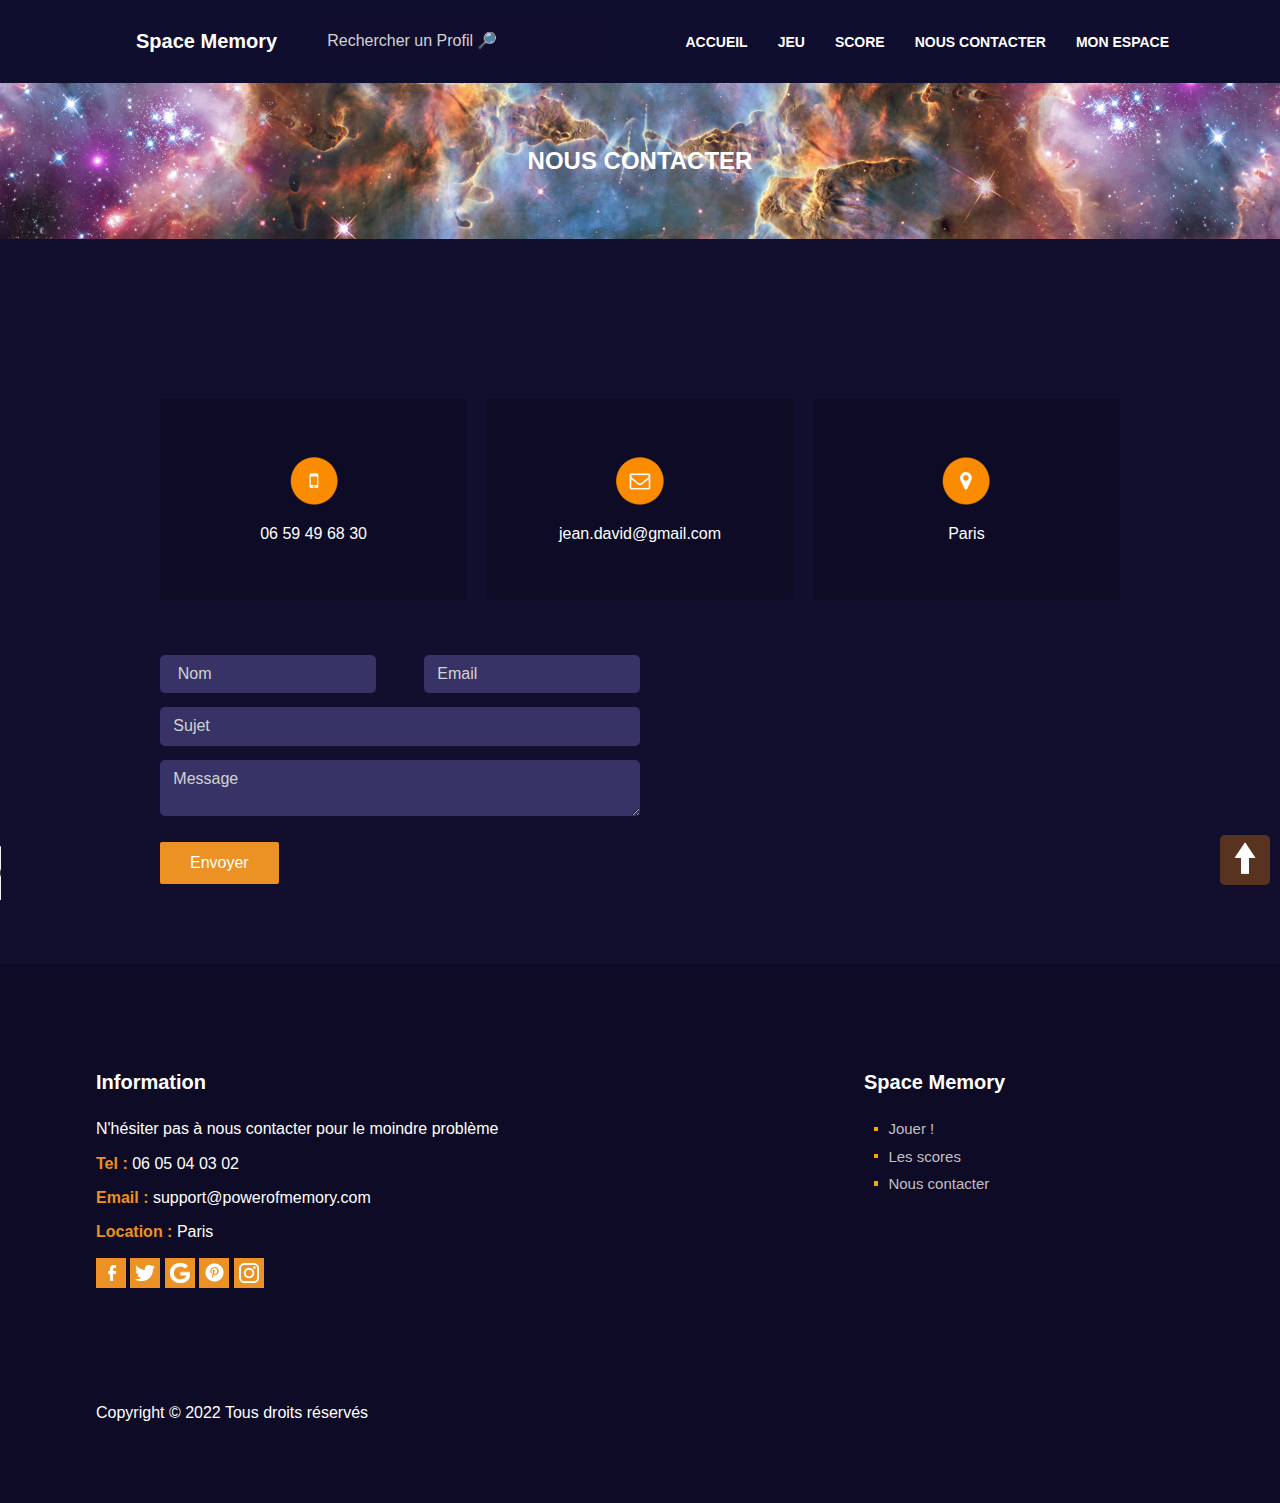
==== commit 222a42e0: "responsive" ====
--- a/contact.html
+++ b/contact.html
@@ -19,7 +19,7 @@
                     <ul class="menu">
                         <li><a href="index.html" >Accueil</a></li>
                         <li><a href="memory.html" >Jeu</a></li>
-                        <li><a href="Scores.html" >Scores</a></li>
+                        <li><a href="Score.html" >Score</a></li>
                         <li><a href="contact.html">Nous Contacter</a></li>
                         <li><a href="#" id="LienConditionnel">Mon Espace</a></li>
                     </ul>
--- a/assets/css/header.css
+++ b/assets/css/header.css
@@ -422,4 +422,4 @@
     #mainAccueil section:first-of-type div h3{
     margin: 0 10px;
     }
-}+}
--- a/assets/css/main.css
+++ b/assets/css/main.css
@@ -189,10 +189,9 @@
 .Submit{
     background-color: #EC9123;
     color: white;
-    width: 20%;
     border-radius: 2px;
     border: transparent;
-    padding: 12px 5px;
+    padding: 12px 30px;
 }
 
 .form{
@@ -347,8 +346,8 @@
     width: 100%;
     margin: 10%;
 }
-.colonne1 td{
-    margin: 20%;
+.levelDifficult h3{
+    text-align: center;
 }
 .formEspace div input{
     background-color: #373367;
@@ -363,7 +362,6 @@
     background-color: #EC9123;
     color: white;
     border-color: #EC9123;
-    width: 50%;
     margin: 10px auto 10px;
 }
 .pInput input{
@@ -512,16 +510,22 @@
     background-repeat: no-repeat;
     width: 50px;
     height: 50px;
-    background-color: orange;
+    background-color: rgba(255, 140, 0, 0.3);
     background-image: url(../images/up-arrow.png);
     background-position: center;
     background-size: 80%;
     position: fixed;
     cursor: pointer;
     border: 0;
-    bottom: 10Px;
-    right: 100px;
+    bottom: 15Px;
+    right: 10px;
     border-radius: 5px;
+}
+#memory .upButton{
+    right: 80px;
+}
+.upButton:hover{
+    background-color: darkorange;
 }
 @media screen and (max-width: 900px) {
     .hard.Scores img{
@@ -533,6 +537,16 @@
     .hard.Scores img{
         width: 80px;
         height: 80px;
+    }
+}
+@media screen and (max-width: 760px) {
+    .align{
+        flex-direction: column;
+        justify-content: center;
+    }
+    .align div{
+        width: 100%;
+        margin: 3rem 0;
     }
 }
 @media screen and (max-width: 730px) {
